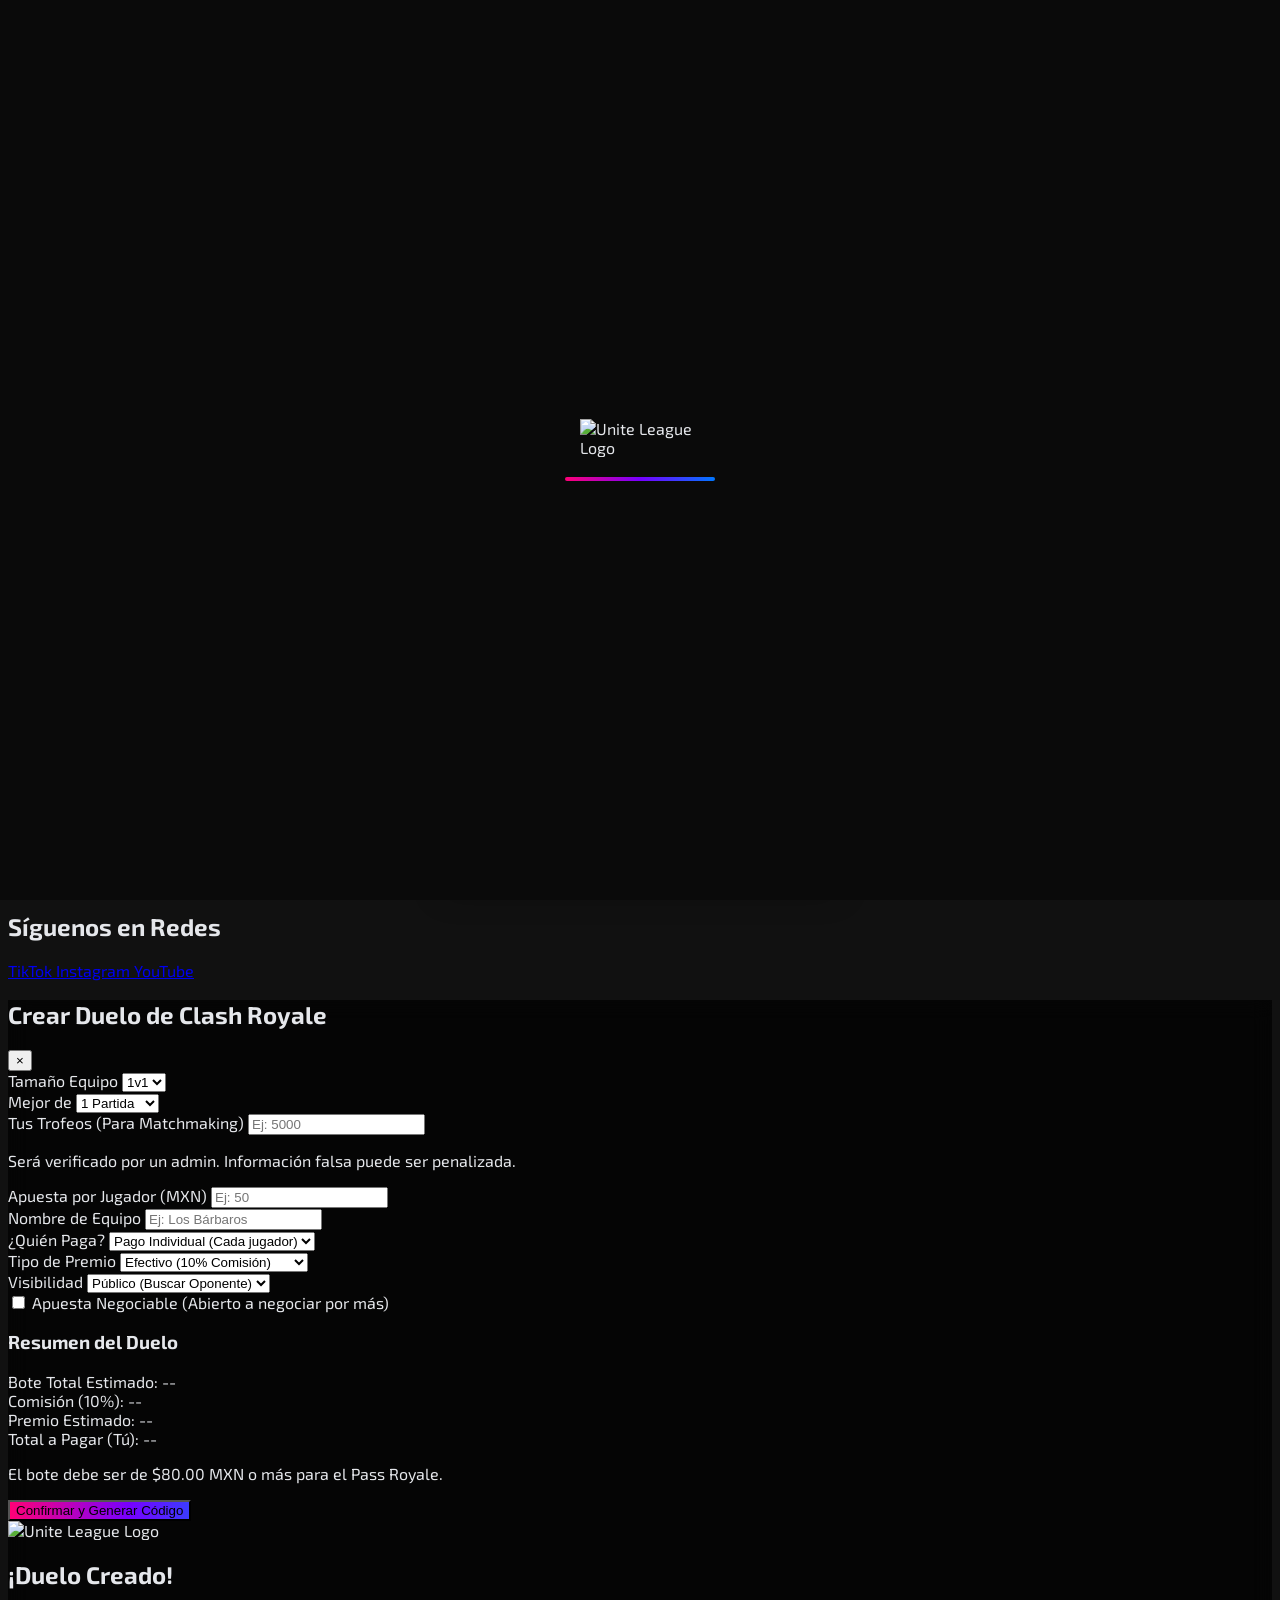
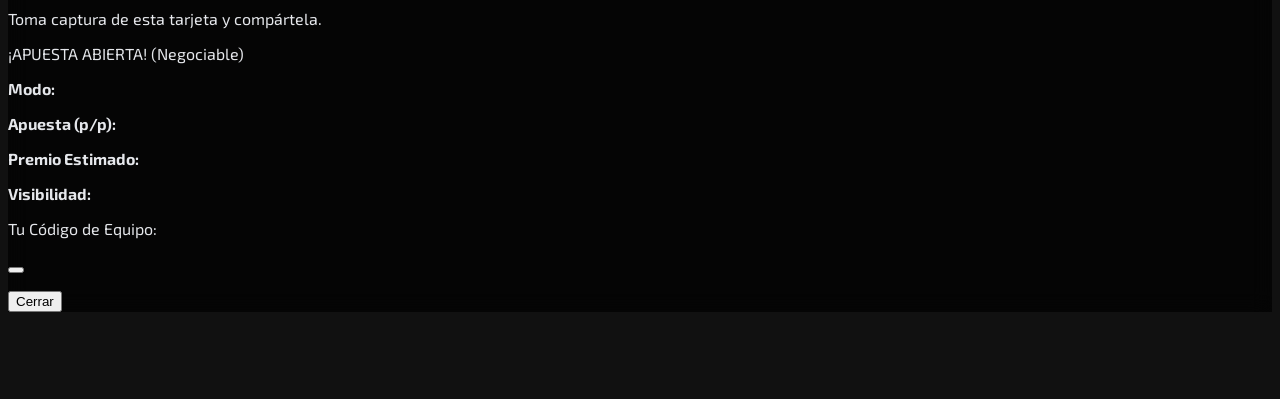
==== clash.html @ 03f1e576 "Add files via upload" ====
<!DOCTYPE html>
<html lang="es">
<head>
    <meta charset="UTF-8">
    <meta name="viewport" content="width=device-width, initial-scale=1.0">
    <!-- Meta tags para SEO y Vista Previa de Enlaces -->
    <title>Unite League - Torneos de Clash Royale</title>
    <meta name="description" content="Participa en torneos de Clash Royale, crea duelos 1v1 y 2v2, y gana premios en efectivo o el Pass Royale.">
    <meta property="og:title" content="Unite League - Torneos de Clash Royale">
    <meta property="og:description" content="Participa en torneos de Clash Royale, crea duelos 1v1 y 2v2, y gana premios en efectivo o el Pass Royale.">
    <meta property="og:image" content="https://i.imgur.com/sXTC0BS.png">
    <meta property="og:url" content="https://uniteleague.netlify.app/clash.html">
    <meta property="og:type" content="website">
    <link rel="icon" type="image/png" href="https://i.imgur.com/sXTC0BS.png">
    
    <script src="https://cdn.tailwindcss.com"></script>
    <link href="https://fonts.googleapis.com/css2?family=Exo+2:wght@400;700;900&display=swap" rel="stylesheet">
    <script src="https://unpkg.com/lucide@latest"></script>
    <style>
        body { font-family: 'Exo 2', sans-serif; background-color: #111111; color: #e5e7eb; padding-bottom: 80px; }
        .rgb-text { background: linear-gradient(90deg, #ff0077, #7700ff, #0077ff, #ff0077); background-size: 200% auto; -webkit-background-clip: text; -webkit-text-fill-color: transparent; animation: slideGradient 3s linear infinite; }
        .rgb-border-anim { border: 2px solid transparent; border-image: linear-gradient(90deg, #ff0077, #7700ff, #0077ff, #ff0077) 1; border-image-slice: 1; animation: slideGradient 3s linear infinite; }
        .rgb-bg-anim { background: linear-gradient(90deg, #ff0077, #7700ff, #0077ff, #ff0077); background-size: 200% auto; animation: slideGradient 3s linear infinite; }
        @keyframes slideGradient { to { background-position: 200% center; } }
        @keyframes pulse-glow { 0%, 100% { box-shadow: 0 0 15px 5px rgba(255, 0, 119, 0.7); } 50% { box-shadow: 0 0 25px 10px rgba(0, 119, 255, 0.7); } }
        .pulse-btn { animation: pulse-glow 2.5s infinite; }
        .card-hover { transition: transform 0.3s ease, box-shadow 0.3s ease; }
        .card-hover:hover { transform: translateY(-5px); box-shadow: 0 10px 20px rgba(0, 0, 0, 0.4); }
        .modal-bg { background-color: rgba(0, 0, 0, 0.7); backdrop-filter: blur(10px); -webkit-backdrop-filter: blur(10px); }
        #splash-screen { position: fixed; top: 0; left: 0; width: 100%; height: 100%; background-color: #0a0a0a; display: flex; flex-direction: column; justify-content: center; align-items: center; z-index: 1000; transition: opacity 0.5s ease-out; }
        #splash-logo { width: 120px; animation: pulse-rgb-splash 2s infinite; }
        .loader-bar { width: 150px; height: 4px; background-color: #333; border-radius: 2px; overflow: hidden; margin-top: 20px; }
        .loader-bar-inner { width: 100%; height: 100%; background: linear-gradient(90deg, #ff0077, #7700ff, #0077ff); animation: loading 2.5s ease-out forwards; }
        @keyframes loading { from { width: 0%; } to { width: 100%; } }
        @keyframes pulse-rgb-splash { 0%, 100% { filter: drop-shadow(0 0 10px rgba(255, 0, 119, 0.7)); } 50% { filter: drop-shadow(0 0 20px rgba(0, 119, 255, 0.7)); } }
        .bottom-nav-glass { background: rgba(17, 17, 17, 0.7); backdrop-filter: blur(15px); -webkit-backdrop-filter: blur(15px); border-top: 1px solid rgba(255, 255, 255, 0.05); position: fixed; bottom: 1rem; left: 50%; transform: translateX(-50%); width: 90%; max-width: 400px; border-radius: 1.5rem; box-shadow: 0 10px 30px rgba(0, 0, 0, 0.3); z-index: 50; }
        .nav-item-active { position: relative; color: #0077ff; } /* Azul para Clash Royale */
        .nav-item-active::before { content: ''; position: absolute; top: -8px; left: 50%; transform: translateX(-50%); width: 40px; height: 40px; background-color: #0077ff; border-radius: 50%; z-index: -1; opacity: 0.15; animation: popIn 0.3s cubic-bezier(0.175, 0.885, 0.32, 1.275) forwards; }
        @keyframes popIn { 0% { transform: translateX(-50%) scale(0.5); opacity: 0; } 100% { transform: translateX(-50%) scale(1); opacity: 0.15; } }
        @keyframes fadeIn { from { opacity: 0; transform: translateY(10px); } to { opacity: 1; transform: translateY(0); } }
        .fade-in { animation: fadeIn 0.5s ease-out forwards; }
        @keyframes pulse-logo-aura { 0%, 100% { filter: drop-shadow(0 0 5px rgba(255, 0, 119, 0.8)); } 50% { filter: drop-shadow(0 0 12px rgba(0, 119, 255, 0.8)); } }
        .logo-aura { animation: pulse-logo-aura 3s infinite; }
    </style>
</head>
<body class="antialiased">

    <!-- Pantalla de Carga -->
    <div id="splash-screen">
        <img src="https://i.imgur.com/sXTC0BS.png" alt="Unite League Logo" id="splash-logo">
        <div class="loader-bar"><div class="loader-bar-inner"></div></div>
    </div>

    <!-- Barra de Navegación Superior -->
    <nav class="sticky top-0 z-40 bg-gray-950/90 backdrop-blur-md px-4 py-3 flex justify-between items-center border-b border-gray-800/50">
        <!-- Íconos de Juego (PC) -->
        <div class="hidden md:flex items-center gap-4">
            <!-- Fortnite (Inactivo) -->
            <a href="index.html" class="text-gray-400 hover:text-white transition" title="Fortnite">
                <i data-lucide="swords" class="w-6 h-6"></i>
            </a>
            <!-- Clash Royale (Activo) -->
            <a href="clash.html" class="relative text-blue-500" title="Clash Royale">
                <i data-lucide="castle" class="w-6 h-6"></i>
                <span class="absolute -bottom-1 left-1/2 -translate-x-1/2 w-4 h-1 bg-blue-500 rounded-full"></span>
            </a>
        </div>
        <!-- Ícono de Búsqueda (Móvil) -->
        <button onclick="openSearchModal()" class="text-gray-400 hover:text-white transition md:hidden">
            <i data-lucide="search" class="w-6 h-6"></i>
        </button>
        <!-- Logo Central -->
        <a href="index.html" class="flex-grow md:flex-grow-0 flex items-center justify-center gap-2">
            <span class="text-xl font-bold tracking-tighter text-white">UNITE</span>
            <img src="https://i.imgur.com/sXTC0BS.png" alt="Unite League Logo" class="w-8 h-8 logo-aura">
            <span class="text-xl font-bold tracking-tighter text-white">LEAGUE</span>
        </a>
        <!-- Iconos Derecha (Campana y Búsqueda PC) -->
        <div class="flex items-center gap-4">
            <button onclick="openSearchModal()" class="text-gray-400 hover:text-white transition hidden md:block">
                <i data-lucide="search" class="w-6 h-6"></i>
            </button>
            <button onclick="openNotifications()" class="text-gray-400 hover:text-white transition relative">
                <i data-lucide="bell" class="w-6 h-6"></i>
                <span class="absolute top-0 right-0 w-2 h-2 bg-blue-500 rounded-full border border-gray-950"></span>
            </button>
        </div>
    </nav>

    <!-- Panel de Notificaciones (Oculto) -->
    <div id="notifications-panel" class="hidden fixed top-0 left-0 w-full h-full z-50 modal-bg" onclick="closeNotifications()">
        <div class="absolute top-16 right-4 w-80 bg-gray-900 rounded-2xl shadow-lg border border-gray-800 p-4 fade-in" onclick="event.stopPropagation()">
            <h3 class="text-lg font-bold text-white mb-4">Novedades de Clash Royale</h3>
            <div class="space-y-3">
                <div class="text-sm">
                    <p class="font-bold text-blue-400">¡Reglas Fusionadas!</p>
                    <p class="text-gray-400">Todas las reglas (Fortnite y Clash Royale) ahora están en una sola página para tu comodidad.</p>
                </div>
                <div class="border-t border-gray-700"></div>
                <div class="text-sm">
                    <p class="font-bold text-green-400">¡Duelos 2v2 Activados!</p>
                    <p class="text-gray-400">Los duelos 2v2 contra amigos ya están disponibles. ¡El Pass Royale no aplica para 2v2 por ahora!</p>
                </div>
                <div class="border-t border-gray-700"></div>
                <div class="text-sm">
                    <p class="font-bold text-yellow-400">Pass Royale a $80 MXN</p>
                    <p class="text-gray-400">El bote mínimo para competir por un Pass Royale (en 1v1) es ahora de $80 MXN.</p>
                </div>
            </div>
        </div>
    </div>
    
    <!-- Modal de Búsqueda (Oculto) -->
    <div id="search-modal" class="hidden fixed top-0 left-0 w-full h-full z-50 modal-bg" onclick="closeSearchModal()">
        <div class="absolute top-20 left-1/2 -translate-x-1/2 w-11/12 max-w-lg bg-gray-900 rounded-2xl shadow-lg border border-gray-800 p-4 fade-in" onclick="event.stopPropagation()">
            <h3 class="text-lg font-bold text-white mb-4">Buscar Torneos de Clash Royale</h3>
            <input type="text" id="search-input" onkeyup="filterContent()" placeholder="Buscar por nombre (ej. 'Pass Royale', '1v1')" class="w-full bg-gray-800 text-white placeholder-gray-500 rounded-lg px-4 py-3 border border-gray-700 focus:outline-none focus:ring-2 focus:ring-blue-500">
        </div>
    </div>

    <!-- Contenido Principal -->
    <main class="p-4 fade-in">
        <!-- Botón Crear Duelo Fijo -->
        <div class="fixed bottom-24 md:bottom-6 right-4 z-30">
            <button onclick="openModal()" class="pulse-btn rgb-bg-anim text-white font-bold rounded-full w-16 h-16 flex items-center justify-center shadow-lg transform hover:scale-105 transition-transform">
                <i data-lucide="sword" class="w-8 h-8"></i>
            </button>
        </div>

        <!-- Lista de Torneos -->
        <div id="tournament-list-cr" class="space-y-6">

            <!-- Sección Torneo Principal -->
            <section class="tournament-section">
                <h2 class="text-2xl font-bold text-white mb-4 tracking-tight">TORNEO PRINCIPAL</h2>
                <div class="searchable-item bg-gray-900 rounded-2xl overflow-hidden border border-gray-800 card-hover" data-title="Torneo Pass Royale 1v1">
                    <div class="h-40 w-full bg-cover bg-center" style="background-image: url('https://i.imgur.com/3WOzoYk.png');"></div>
                    <div class="p-4">
                        <span class="text-xs font-bold text-yellow-500 bg-yellow-900/50 px-2 py-1 rounded">PASS ROYALE</span>
                        <h3 class="text-xl font-bold text-white mt-2 mb-2">Torneo del Pass Royale</h3>
                        <div class="text-sm text-gray-400 mb-3">
                            <span class="font-bold">$10 MXN</span> (Entrada) <span class="mx-2">|</span> <i data-lucide="crown" class="w-4 h-4 inline-block -mt-1"></i> Matchmaking
                        </div>
                        <!-- Barra de Progreso -->
                        <div class="mb-4">
                            <div class="flex justify-between text-xs font-bold text-gray-400 mb-1">
                                <span>JUGADORES</span>
                                <span><span class="text-white">1</span> / 50</span>
                            </div>
                            <div class="w-full bg-gray-700 rounded-full h-2.5">
                                <div class="bg-gradient-to-r from-blue-500 to-yellow-500 h-2.5 rounded-full" style="width: 2%"></div>
                            </div>
                        </div>
                        <a href="https://discord.gg/nszDU2wHez" target="_blank" class="block w-full text-center bg-gradient-to-r from-blue-600 to-cyan-500 text-white font-bold py-3 px-5 rounded-lg hover:opacity-90 transition">
                            Inscripción (Solo Discord)
                        </a>
                    </div>
                </div>
            </section>

            <!-- Sección Duelos Personalizados -->
            <section class="tournament-section">
                <h2 class="text-2xl font-bold text-white mb-4 tracking-tight">DUELOS PERSONALIZADOS</h2>
                <div class="grid grid-cols-1 md:grid-cols-2 gap-4">
                    <!-- 1v1 -->
                    <div class="searchable-item bg-gray-900 rounded-2xl overflow-hidden border border-gray-800 card-hover" data-title="Duelo 1v1 Personalizado">
                        <div class="h-40 w-full bg-cover bg-center" style="background-image: url('https://i.imgur.com/GcdHH76.png');"></div>
                        <div class="p-4">
                            <h3 class="text-lg font-bold text-white">Duelo 1v1</h3>
                            <p class="text-sm text-gray-400 mb-3">Crea un duelo 1v1 contra un amigo o busca oponente.</p>
                            <button onclick="openModalWithMode('1v1')" class="w-full text-center rgb-bg-anim text-white font-bold py-3 px-5 rounded-lg hover:opacity-90 transition">Crear Duelo 1v1</button>
                        </div>
                    </div>
                    <!-- 2v2 -->
                    <div class="searchable-item bg-gray-900 rounded-2xl overflow-hidden border border-gray-800 card-hover" data-title="Duelo 2v2 Personalizado">
                        <div class="h-40 w-full bg-cover bg-center" style="background-image: url('https://i.imgur.com/bPS5uh6.png');"></div>
                        <div class="p-4">
                            <h3 class="text-lg font-bold text-white">Duelo 2v2</h3>
                            <p class="text-sm text-gray-400 mb-3">Juega con un amigo contra otro equipo. (Premio en Efectivo)</p>
                            <button onclick="openModalWithMode('2v2')" class="w-full text-center rgb-bg-anim text-white font-bold py-3 px-5 rounded-lg hover:opacity-90 transition">Crear Duelo 2v2</button>
                        </div>
                    </div>
                </div>
            </section>
            
            <!-- Sección Redes Sociales -->
            <section class="tournament-section">
                <div class="bg-gray-900 border border-gray-800 rounded-2xl p-6">
                    <h2 class="text-2xl font-bold text-white mb-6 text-center">Síguenos en Redes</h2>
                    <div class="grid grid-cols-1 md:grid-cols-3 gap-4">
                        <a href="https://www.tiktok.com/@pixl_cm" target="_blank" class="flex items-center justify-center gap-3 bg-gray-800 text-white font-bold py-3 px-6 rounded-lg hover:bg-gray-700 transition-colors">
                            <i data-lucide="film" class="w-5 h-5"></i>
                            <span>TikTok</span>
                        </a>
                        <a href="https://www.instagram.com/rodricg30/" target="_blank" class="flex items-center justify-center gap-3 bg-gray-800 text-white font-bold py-3 px-6 rounded-lg hover:bg-gray-700 transition-colors">
                            <i data-lucide="instagram" class="w-5 h-5"></i>
                            <span>Instagram</span>
                        </a>
                        <a href="https://www.youtube.com/@PIXL_cm" target="_blank" class="flex items-center justify-center gap-3 bg-gray-800 text-white font-bold py-3 px-6 rounded-lg hover:bg-gray-700 transition-colors">
                            <i data-lucide="youtube" class="w-5 h-5"></i>
                            <span>YouTube</span>
                        </a>
                    </div>
                </div>
            </section>
        </div>
    </main>

    <!-- Modal: Crear Duelo Personalizado (Clash Royale) -->
    <div id="create-modal" class="hidden fixed inset-0 z-50 modal-bg flex items-center justify-center p-4" onclick="closeModal()">
        <div class="bg-gray-900 border border-gray-800 rounded-2xl shadow-lg w-full max-w-lg mx-auto p-6 relative fade-in" onclick="event.stopPropagation()">
            <!-- Contenido del Modal (Formulario) -->
            <div id="modal-form-content">
                <div class="flex justify-between items-center mb-4">
                    <h2 class="text-2xl font-bold text-white">Crear Duelo de Clash Royale</h2>
                    <button onclick="closeModal()" class="text-gray-500 hover:text-white">&times;</button>
                </div>

                <div class="grid grid-cols-1 md:grid-cols-2 gap-4">
                    <!-- Tamaño Equipo -->
                    <div>
                        <label for="team-size" class="block text-sm font-medium text-gray-300 mb-2">Tamaño Equipo</label>
                        <select id="team-size" class="w-full bg-gray-800 text-white rounded-lg px-4 py-3 border border-gray-700 focus:outline-none focus:ring-2 focus:ring-blue-500">
                            <option value="1v1">1v1</option>
                            <option value="2v2">2v2</option>
                        </select>
                    </div>
                    <!-- Mejor de -->
                    <div>
                        <label for="best-of" class="block text-sm font-medium text-gray-300 mb-2">Mejor de</label>
                        <select id="best-of" class="w-full bg-gray-800 text-white rounded-lg px-4 py-3 border border-gray-700 focus:outline-none focus:ring-2 focus:ring-blue-500">
                            <option value="1">1 Partida</option>
                            <option value="3">3 Partidas</option>
                            <option value="5">5 Partidas</option>
                        </select>
                    </div>
                </div>

                <!-- Tus Trofeos -->
                <div class="mt-4">
                    <label for="trophies" class="block text-sm font-medium text-gray-300 mb-2">Tus Trofeos (Para Matchmaking)</label>
                    <input type="number" id="trophies" placeholder="Ej: 5000" class="w-full bg-gray-800 text-white rounded-lg px-4 py-3 border border-gray-700 focus:outline-none focus:ring-2 focus:ring-blue-500">
                    <p class="text-xs text-gray-500 mt-1">Será verificado por un admin. Información falsa puede ser penalizada.</p>
                </div>

                <!-- Apuesta por Jugador -->
                <div class="mt-4">
                    <label for="bet-amount" class="block text-sm font-medium text-gray-300 mb-2">Apuesta por Jugador (MXN)</label>
                    <input type="number" id="bet-amount" placeholder="Ej: 50" class="w-full bg-gray-800 text-white rounded-lg px-4 py-3 border border-gray-700 focus:outline-none focus:ring-2 focus:ring-blue-500">
                </div>

                <!-- Opciones 2v2 -->
                <div id="team-options" class="hidden mt-4 space-y-4">
                    <!-- Nombre de Equipo -->
                    <div>
                        <label for="team-name" class="block text-sm font-medium text-gray-300 mb-2">Nombre de Equipo</label>
                        <input type="text" id="team-name" placeholder="Ej: Los Bárbaros" class="w-full bg-gray-800 text-white rounded-lg px-4 py-3 border border-gray-700 focus:outline-none focus:ring-2 focus:ring-blue-500">
                    </div>
                    <!-- Quién Paga -->
                    <div>
                        <label class="block text-sm font-medium text-gray-300 mb-2">¿Quién Paga?</label>
                        <select id="payment-option" class="w-full bg-gray-800 text-white rounded-lg px-4 py-3 border border-gray-700 focus:outline-none focus:ring-2 focus:ring-blue-500">
                            <option value="individual">Pago Individual (Cada jugador)</option>
                            <option value="team">Yo pago por mi equipo</option>
                        </select>
                    </div>
                </div>

                <div class="grid grid-cols-1 md:grid-cols-2 gap-4 mt-4">
                    <!-- Tipo de Premio -->
                    <div>
                        <label for="prize-type" class="block text-sm font-medium text-gray-300 mb-2">Tipo de Premio</label>
                        <select id="prize-type" class="w-full bg-gray-800 text-white rounded-lg px-4 py-3 border border-gray-700 focus:outline-none focus:ring-2 focus:ring-blue-500">
                            <option value="cash">Efectivo (10% Comisión)</option>
                            <option value="pass">Pass Royale (Sin Comisión)</option>
                        </select>
                    </div>
                    <!-- Visibilidad -->
                    <div>
                        <label for="visibility" class="block text-sm font-medium text-gray-300 mb-2">Visibilidad</label>
                        <select id="visibility" class="w-full bg-gray-800 text-white rounded-lg px-4 py-3 border border-gray-700 focus:outline-none focus:ring-2 focus:ring-blue-500">
                            <option value="public">Público (Buscar Oponente)</option>
                            <option value="private">Contra Amigos</option>
                        </select>
                    </div>
                </div>
                
                <!-- Apuesta Negociable -->
                <div class="mt-4 flex items-center">
                    <input id="negotiable" type="checkbox" class="h-4 w-4 rounded bg-gray-700 border-gray-600 text-blue-600 focus:ring-blue-500">
                    <label for="negotiable" class="ml-2 block text-sm text-gray-300">Apuesta Negociable (Abierto a negociar por más)</label>
                </div>

                <!-- Resumen de Pago -->
                <div class="mt-6 p-4 bg-gray-800 rounded-lg border border-gray-700">
                    <h3 class="text-lg font-bold text-white mb-3">Resumen del Duelo</h3>
                    <div class="space-y-2 text-sm">
                        <div class="flex justify-between text-gray-400">
                            <span>Bote Total Estimado:</span>
                            <span id="total-pot" class="font-bold text-white">--</span>
                        </div>
                        <div class="flex justify-between text-gray-400">
                            <span>Comisión (10%):</span>
                            <span id="commission-fee" class="font-bold text-white">--</span>
                        </div>
                        <div class="flex justify-between text-lg">
                            <span class="font-bold text-white">Premio Estimado:</span>
                            <span id="final-prize" class="font-bold text-yellow-400">--</span>
                        </div>
                        <div class="border-t border-gray-700 my-2"></div>
                        <div class="flex justify-between text-base">
                            <span class="font-bold text-gray-300">Total a Pagar (Tú):</span>
                            <span id="your-payment" class="font-bold text-white">--</span>
                        </div>
                    </div>
                    <p id="pass-warning" class="text-xs text-yellow-400 mt-2 hidden">El bote debe ser de $80.00 MXN o más para el Pass Royale.</p>
                </div>

                <button id="confirm-duel-btn" class="w-full text-center rgb-bg-anim text-white font-bold py-3 px-5 rounded-lg hover:opacity-90 transition mt-6">
                    Confirmar y Generar Código
                </button>
            </div>

            <!-- Contenido del Modal (Tarjeta de Duelo) -->
            <div id="modal-voucher-content" class="hidden">
                <div class="text-center p-4 bg-gray-800 rounded-2xl border border-blue-500 shadow-lg" id="voucher-card">
                    <img src="https://i.imgur.com/sXTC0BS.png" alt="Unite League Logo" class="w-20 h-20 mx-auto mb-4">
                    <h2 class="text-2xl font-bold text-white">¡Duelo Creado!</h2>
                    <p class="text-gray-400 mb-4">Toma captura de esta tarjeta y compártela.</p>
                    
                    <div id="negotiable-badge" class="hidden my-3">
                        <span class="text-xs font-bold text-black bg-yellow-400 px-3 py-1 rounded-full animate-pulse">¡APUESTA ABIERTA! (Negociable)</span>
                    </div>

                    <div class="text-left space-y-2 my-4">
                        <p class="text-gray-400"><strong>Modo:</strong> <span id="voucher-mode" class="font-bold text-white"></span></p>
                        <p class="text-gray-400"><strong>Apuesta (p/p):</strong> <span id="voucher-bet" class="font-bold text-white"></span></p>
                        <p class="text-gray-400"><strong>Premio Estimado:</strong> <span id="voucher-prize" class="font-bold text-yellow-400"></span></p>
                        <p class="text-gray-400"><strong>Visibilidad:</strong> <span id="voucher-visibility" class="font-bold text-white"></span></p>
                    </div>

                    <p class="text-gray-300 mb-2">Tu Código de Equipo:</p>
                    <div class="relative bg-gray-900 rounded-lg p-3">
                        <code id="voucher-code" class="text-lg font-bold text-blue-400 break-all"></code>
                        <button onclick="copyToClipboard()" class="absolute top-2 right-2 text-gray-400 hover:text-white">
                            <i data-lucide="copy" class="w-5 h-5"></i>
                        </button>
                    </div>
                    
                    <p id="voucher-instructions" class="text-sm text-gray-400 mt-4"></p>
                </div>
                
                <button onclick="closeModal()" class="w-full text-center bg-gray-700 text-white font-bold py-3 px-5 rounded-lg hover:bg-gray-600 transition mt-4">
                    Cerrar
                </button>
            </div>
        </div>
    </div>
    
    <!-- Barra de Navegación Inferior (Móvil) -->
    <nav class="bottom-nav-glass md:hidden flex justify-around py-3 text-xs text-gray-400 z-50">
        <!-- Ícono 1: Fortnite (Inactivo) -->
        <a href="index.html" class="flex flex-col items-center justify-center text-center w-1/3 text-gray-400 hover:text-white transition-transform duration-200 transform hover:scale-105">
            <i data-lucide="swords" class="w-6 h-6 mb-1"></i>
            <span>Fortnite</span>
        </a>
        <!-- Ícono 2: Clash Royale (ACTIVO) -->
        <a href="clash.html" class="nav-item-active flex flex-col items-center justify-center text-center w-1/3 transition-transform duration-200 transform hover:scale-105">
            <i data-lucide="castle" class="w-6 h-6 mb-1"></i>
            <span>Clash Royale</span>
        </a>
        <!-- Ícono 3: Reglas (Inactivo) -->
        <a href="reglas.html" class="flex flex-col items-center justify-center text-center w-1/3 text-gray-400 hover:text-white transition-transform duration-200 transform hover:scale-105">
            <i data-lucide="book-open" class="w-6 h-6 mb-1"></i>
            <span>Reglas</span>
        </a>
    </nav>

    <script>
        // --- Constantes del DOM ---
        const createModal = document.getElementById('create-modal');
        const searchModal = document.getElementById('search-modal');
        const notificationsPanel = document.getElementById('notifications-panel');
        const modalFormContent = document.getElementById('modal-form-content');
        const modalVoucherContent = document.getElementById('modal-voucher-content');

        // --- Selectores de Formulario ---
        const teamSizeSelect = document.getElementById('team-size');
        const bestOfSelect = document.getElementById('best-of');
        const trophiesInput = document.getElementById('trophies');
        const betAmountInput = document.getElementById('bet-amount');
        const teamOptions = document.getElementById('team-options');
        const teamNameInput = document.getElementById('team-name');
        const paymentOptionSelect = document.getElementById('payment-option');
        const prizeTypeSelect = document.getElementById('prize-type');
        const visibilitySelect = document.getElementById('visibility');
        const negotiableCheckbox = document.getElementById('negotiable');
        const passWarning = document.getElementById('pass-warning');

        // --- Selectores de Resumen ---
        const totalPotEl = document.getElementById('total-pot');
        const commissionFeeEl = document.getElementById('commission-fee');
        const finalPrizeEl = document.getElementById('final-prize');
        const yourPaymentEl = document.getElementById('your-payment');

        // --- Selectores de Tarjeta (Voucher) ---
        const voucherCard = document.getElementById('voucher-card');
        const voucherMode = document.getElementById('voucher-mode');
        const voucherBet = document.getElementById('voucher-bet');
        const voucherPrize = document.getElementById('voucher-prize');
        const voucherVisibility = document.getElementById('voucher-visibility');
        const voucherCode = document.getElementById('voucher-code');
        const voucherInstructions = document.getElementById('voucher-instructions');
        const negotiableBadge = document.getElementById('negotiable-badge');

        // --- Constantes de Lógica ---
        const PASS_ROYALE_MIN_POT = 80; // Mínimo de $80 MXN de bote

        // --- Funciones de Modales (Notificaciones, Búsqueda) ---
        function openNotifications() { notificationsPanel.classList.remove('hidden'); }
        function closeNotifications() { notificationsPanel.classList.add('hidden'); }
        function openSearchModal() { searchModal.classList.remove('hidden'); document.getElementById('search-input').focus(); }
        function closeSearchModal() { searchModal.classList.add('hidden'); }
        
        // --- Funciones del Modal Principal (Crear Duelo) ---
        function openModal() {
            modalFormContent.classList.remove('hidden');
            modalVoucherContent.classList.add('hidden');
            updateModalLogic(); // Asegurarse de que el modal esté actualizado
            createModal.classList.remove('hidden');
        }
        
        function openModalWithMode(teamSize) {
            teamSizeSelect.value = teamSize;
            updateModalLogic(); // Actualiza las opciones
            openModal();
        }
        
        function closeModal() {
            createModal.classList.add('hidden');
        }
        
        // --- Lógica de Cálculo de Pagos ---
        function updatePaymentSummary() {
            const teamSize = parseInt(teamSizeSelect.value[0]); // CORREGIDO: "1v1"[0] es "1"
            const totalPlayers = teamSize * 2; // 2, 4
            const bet = parseFloat(betAmountInput.value) || 0;
            const prizeType = prizeTypeSelect.value;
            const paymentOption = paymentOptionSelect.value;

            const totalPot = bet * totalPlayers;
            let commission = 0;
            let finalPrize = 0;

            passWarning.classList.add('hidden'); // Ocultar advertencia por defecto

            if (prizeType === 'cash') {
                commission = totalPot * 0.10;
                finalPrize = totalPot - commission;
                finalPrizeEl.textContent = `$${finalPrize.toFixed(2)} MXN`;
                commissionFeeEl.textContent = `-$${commission.toFixed(2)} MXN`;
            } else { // pass
                commission = 0;
                commissionFeeEl.textContent = "$0.00 MXN";
                if (totalPot >= PASS_ROYALE_MIN_POT) {
                    finalPrizeEl.textContent = "1x Pass Royale";
                } else {
                    finalPrizeEl.textContent = "$0.00 MXN (No alcanza)";
                    passWarning.classList.remove('hidden');
                }
            }
            
            totalPotEl.textContent = `$${totalPot.toFixed(2)} MXN`;

            let payment = 0;
            if (teamSize > 1 && paymentOption === 'team') {
                payment = bet * teamSize;
            } else {
                payment = bet;
            }
            yourPaymentEl.textContent = `$${payment.toFixed(2)} MXN`;
        }

        // --- Lógica de Actualización del Modal ---
        function updateModalLogic() {
            const teamSize = teamSizeSelect.value;
            const prizeTypeOptions = prizeTypeSelect.options;
            const visibilityOptions = visibilitySelect.options; // Opciones de visibilidad

            if (teamSize === '1v1') {
                teamOptions.classList.add('hidden');
                // Habilitar Pass Royale para 1v1
                prizeTypeOptions[1].disabled = false;
                // Etiquetas para 1v1
                visibilityOptions[0].text = "Público (Buscar Oponente)";
                visibilityOptions[1].text = "Contra Amigos";
            } else { // 2v2
                teamOptions.classList.remove('hidden');
                // Deshabilitar Pass Royale para 2v2
                prizeTypeOptions[1].disabled = true;
                // Si estaba seleccionado, cambiar a "Efectivo"
                if (prizeTypeSelect.value === 'pass') {
                    prizeTypeSelect.value = 'cash';
                }
                // Etiquetas para 2v2 (¡TU NUEVA LÓGICA!)
                visibilityOptions[0].text = "Buscar Dúo Oponente (Matchmaking)";
                visibilityOptions[1].text = "Juego Privado (Invitar 3 amigos)";
            }
            updatePaymentSummary();
        }

        // --- Generar Tarjeta (Voucher) ---
        function generateVoucher() {
            const teamSize = teamSizeSelect.value;
            const bestOf = bestOfSelect.options[bestOfSelect.selectedIndex].text;
            const bet = parseFloat(betAmountInput.value) || 0;
            const prize = finalPrizeEl.textContent;
            const visibility = visibilitySelect.options[visibilitySelect.selectedIndex].text;
            const teamName = teamNameInput.value || `Equipo-${Math.random().toString(36).substr(2, 4).toUpperCase()}`;
            const isNegotiable = negotiableCheckbox.checked;

            voucherMode.textContent = `${teamSize.toUpperCase()} - Mejor de ${bestOf.split(' ')[0]}`;
            voucherBet.textContent = `$${bet.toFixed(2)} MXN (por jugador)`;
            voucherPrize.textContent = prize;
            voucherVisibility.textContent = visibility;

            if (isNegotiable) {
                negotiableBadge.classList.remove('hidden');
            } else {
                negotiableBadge.classList.add('hidden');
            }
            
            const randomCode = Math.random().toString(36).substr(2, 4).toUpperCase();
            let code = `semicompañero${teamSize}-${teamName.replace(/\s+/g, '')}-${randomCode}`;
            voucherCode.textContent = code;

            if (visibilitySelect.value === 'public') {
                if (teamSize === '1v1') {
                    voucherInstructions.textContent = "¡Publica esta tarjeta en Discord para encontrar un oponente!";
                } else {
                    voucherInstructions.textContent = "¡Publica esta tarjeta en Discord para encontrar un dúo oponente!";
                }
            } else { // private
                if (teamSize === '1v1') {
                    voucherInstructions.textContent = "¡Envía este código a tu amigo para el duelo!";
                } else {
                    voucherInstructions.textContent = "¡Envía este código a tus 3 amigos para el juego privado!";
                }
            }

            modalFormContent.classList.add('hidden');
            modalVoucherContent.classList.remove('hidden');
        }

        // --- Copiar al Portapapeles (Método antiguo) ---
        function copyToClipboard() {
            const code = voucherCode.textContent;
            const el = document.createElement('textarea');
            el.value = code;
            document.body.appendChild(el);
            el.select();
            try {
                document.execCommand('copy');
                alert('¡Código copiado!');
            } catch (err) {
                alert('Error al copiar. Por favor, copia manually.');
            }
            document.body.removeChild(el);
        }

        // --- Filtro de Búsqueda ---
        function filterContent() {
            const input = document.getElementById('search-input');
            const filter = input.value.toLowerCase();
            const list = document.getElementById('tournament-list-cr');
            const items = list.getElementsByClassName('searchable-item');

            for (let i = 0; i < items.length; i++) {
                let title = items[i].dataset.title.toLowerCase();
                if (title.includes(filter)) {
                    items[i].style.display = "";
                } else {
                    items[i].style.display = "none";
                }
            }
        }

        // --- Event Listeners ---
        window.onload = function () {
            // Splash Screen
            setTimeout(() => {
                document.getElementById('splash-screen').style.opacity = '0';
                setTimeout(() => {
                    document.getElementById('splash-screen').style.display = 'none';
                }, 500); 
            }, 2500); 

            lucide.createIcons();
            
            // Listeners del Modal
            teamSizeSelect.addEventListener('change', updateModalLogic);
            betAmountInput.addEventListener('input', updatePaymentSummary);
            prizeTypeSelect.addEventListener('change', updatePaymentSummary);
            paymentOptionSelect.addEventListener('change', updatePaymentSummary);
            document.getElementById('confirm-duel-btn').addEventListener('click', generateVoucher);
            
            // Estado inicial
            updateModalLogic(); // Para inicializar el modal correctamente
        };
    </script>
</body>
</html>
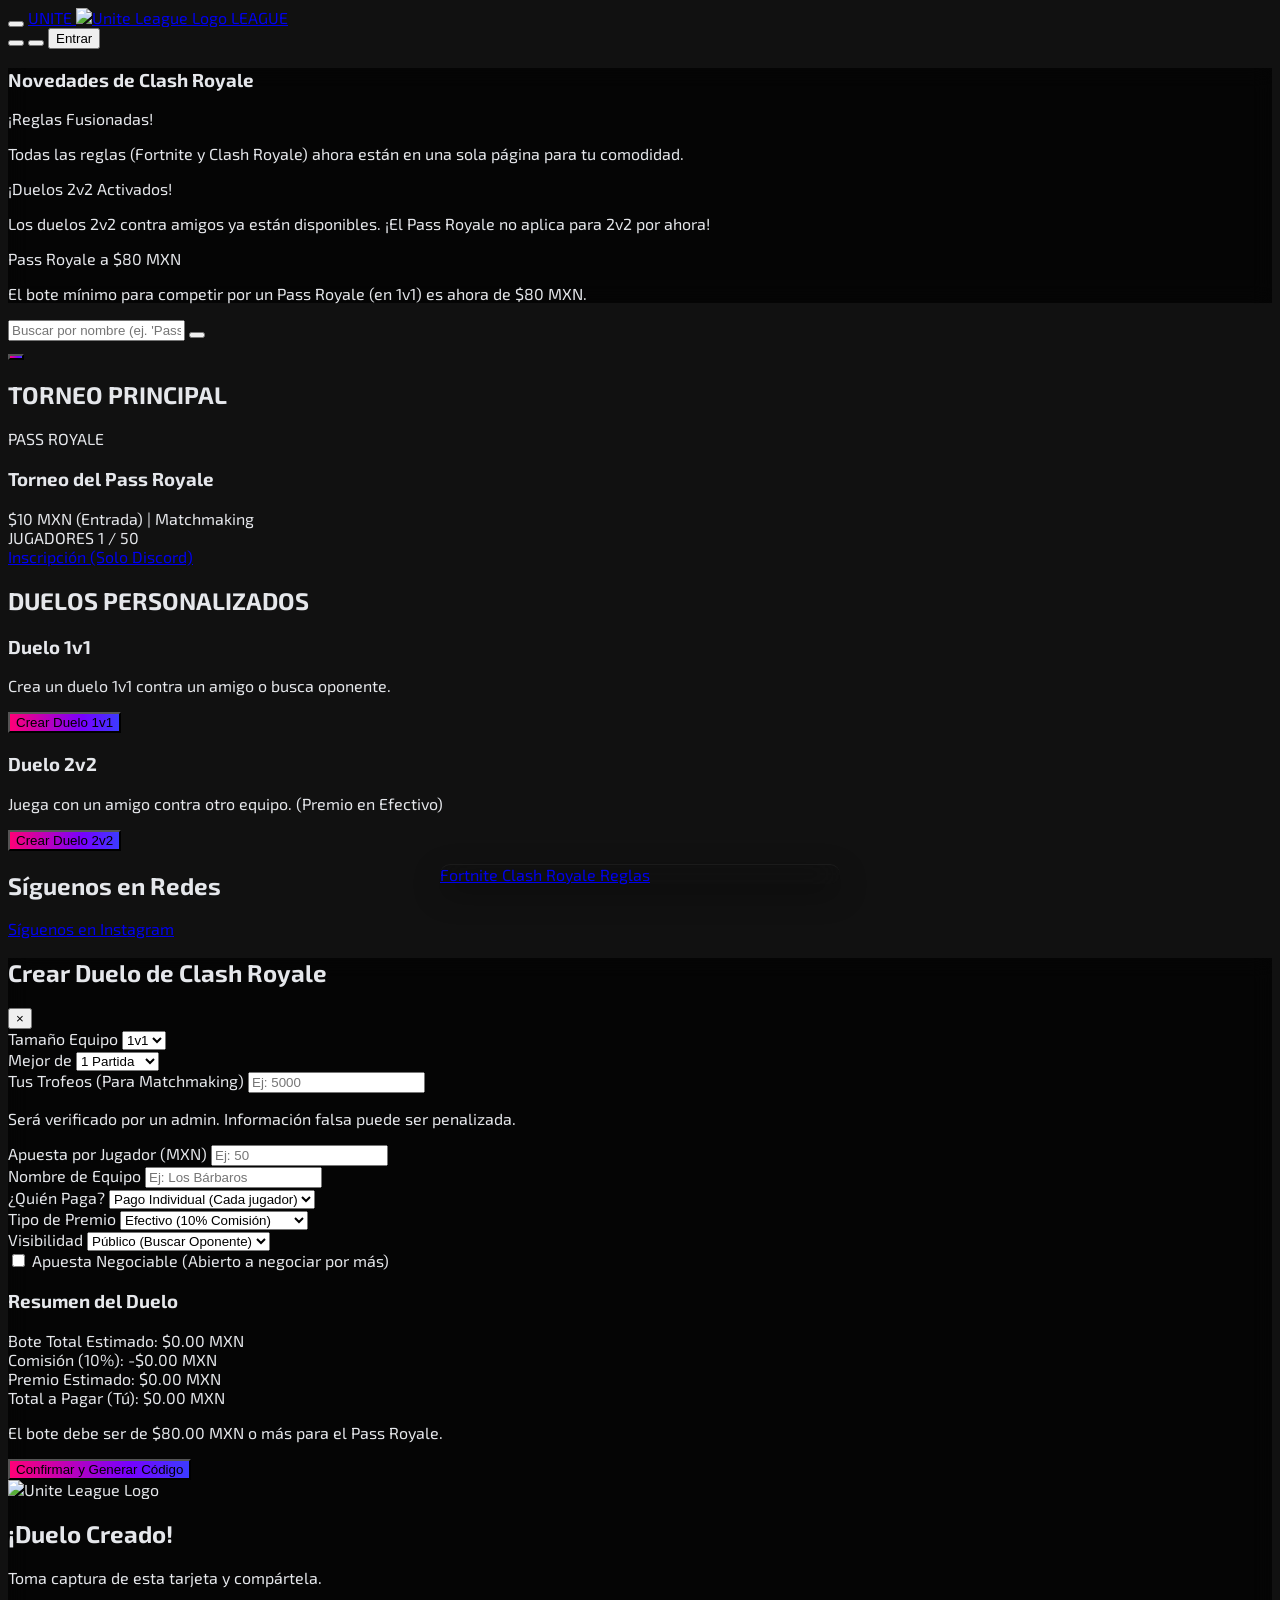
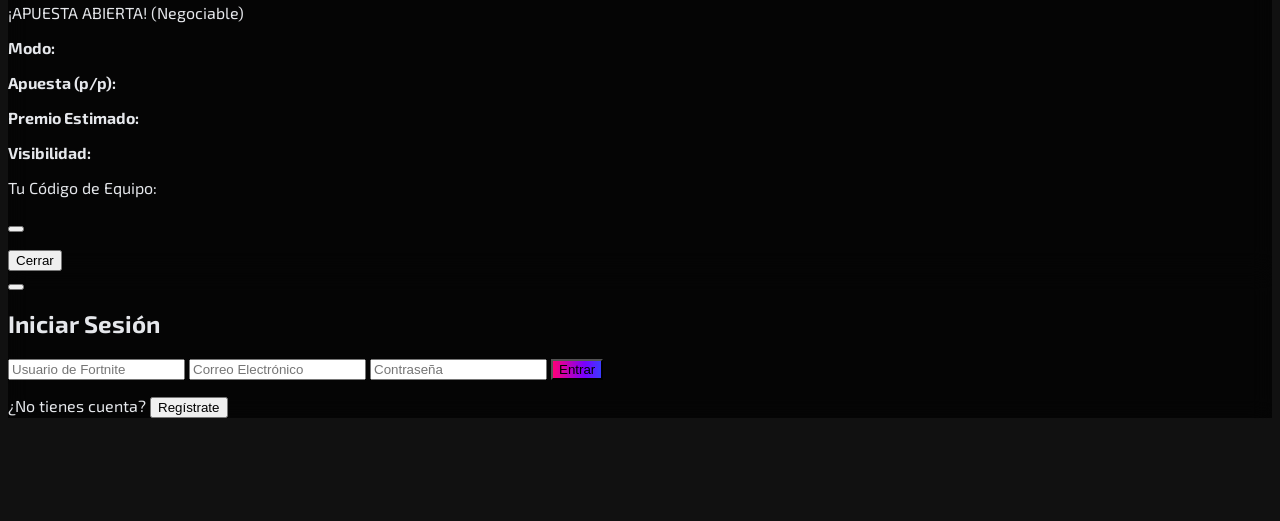
==== commit 89bdf6c1: "Add files via upload" ====
--- a/clash.html
+++ b/clash.html
@@ -16,45 +16,20 @@
     <script src="https://cdn.tailwindcss.com"></script>
     <link href="https://fonts.googleapis.com/css2?family=Exo+2:wght@400;700;900&display=swap" rel="stylesheet">
     <script src="https://unpkg.com/lucide@latest"></script>
-    <style>
-        body { font-family: 'Exo 2', sans-serif; background-color: #111111; color: #e5e7eb; padding-bottom: 80px; }
-        .rgb-text { background: linear-gradient(90deg, #ff0077, #7700ff, #0077ff, #ff0077); background-size: 200% auto; -webkit-background-clip: text; -webkit-text-fill-color: transparent; animation: slideGradient 3s linear infinite; }
-        .rgb-border-anim { border: 2px solid transparent; border-image: linear-gradient(90deg, #ff0077, #7700ff, #0077ff, #ff0077) 1; border-image-slice: 1; animation: slideGradient 3s linear infinite; }
-        .rgb-bg-anim { background: linear-gradient(90deg, #ff0077, #7700ff, #0077ff, #ff0077); background-size: 200% auto; animation: slideGradient 3s linear infinite; }
-        @keyframes slideGradient { to { background-position: 200% center; } }
-        @keyframes pulse-glow { 0%, 100% { box-shadow: 0 0 15px 5px rgba(255, 0, 119, 0.7); } 50% { box-shadow: 0 0 25px 10px rgba(0, 119, 255, 0.7); } }
-        .pulse-btn { animation: pulse-glow 2.5s infinite; }
-        .card-hover { transition: transform 0.3s ease, box-shadow 0.3s ease; }
-        .card-hover:hover { transform: translateY(-5px); box-shadow: 0 10px 20px rgba(0, 0, 0, 0.4); }
-        .modal-bg { background-color: rgba(0, 0, 0, 0.7); backdrop-filter: blur(10px); -webkit-backdrop-filter: blur(10px); }
-        #splash-screen { position: fixed; top: 0; left: 0; width: 100%; height: 100%; background-color: #0a0a0a; display: flex; flex-direction: column; justify-content: center; align-items: center; z-index: 1000; transition: opacity 0.5s ease-out; }
-        #splash-logo { width: 120px; animation: pulse-rgb-splash 2s infinite; }
-        .loader-bar { width: 150px; height: 4px; background-color: #333; border-radius: 2px; overflow: hidden; margin-top: 20px; }
-        .loader-bar-inner { width: 100%; height: 100%; background: linear-gradient(90deg, #ff0077, #7700ff, #0077ff); animation: loading 2.5s ease-out forwards; }
-        @keyframes loading { from { width: 0%; } to { width: 100%; } }
-        @keyframes pulse-rgb-splash { 0%, 100% { filter: drop-shadow(0 0 10px rgba(255, 0, 119, 0.7)); } 50% { filter: drop-shadow(0 0 20px rgba(0, 119, 255, 0.7)); } }
-        .bottom-nav-glass { background: rgba(17, 17, 17, 0.7); backdrop-filter: blur(15px); -webkit-backdrop-filter: blur(15px); border-top: 1px solid rgba(255, 255, 255, 0.05); position: fixed; bottom: 1rem; left: 50%; transform: translateX(-50%); width: 90%; max-width: 400px; border-radius: 1.5rem; box-shadow: 0 10px 30px rgba(0, 0, 0, 0.3); z-index: 50; }
-        .nav-item-active { position: relative; color: #0077ff; } /* Azul para Clash Royale */
-        .nav-item-active::before { content: ''; position: absolute; top: -8px; left: 50%; transform: translateX(-50%); width: 40px; height: 40px; background-color: #0077ff; border-radius: 50%; z-index: -1; opacity: 0.15; animation: popIn 0.3s cubic-bezier(0.175, 0.885, 0.32, 1.275) forwards; }
-        @keyframes popIn { 0% { transform: translateX(-50%) scale(0.5); opacity: 0; } 100% { transform: translateX(-50%) scale(1); opacity: 0.15; } }
-        @keyframes fadeIn { from { opacity: 0; transform: translateY(10px); } to { opacity: 1; transform: translateY(0); } }
-        .fade-in { animation: fadeIn 0.5s ease-out forwards; }
-        @keyframes pulse-logo-aura { 0%, 100% { filter: drop-shadow(0 0 5px rgba(255, 0, 119, 0.8)); } 50% { filter: drop-shadow(0 0 12px rgba(0, 119, 255, 0.8)); } }
-        .logo-aura { animation: pulse-logo-aura 3s infinite; }
-    </style>
+    <link rel="stylesheet" href="index.css">
 </head>
 <body class="antialiased">
 
     <!-- Pantalla de Carga -->
     <div id="splash-screen">
         <img src="https://i.imgur.com/sXTC0BS.png" alt="Unite League Logo" id="splash-logo">
-        <div class="loader-bar"><div class="loader-bar-inner"></div></div>
+        <div class="loader-ring"></div>
     </div>
 
     <!-- Barra de Navegación Superior -->
     <nav class="sticky top-0 z-40 bg-gray-950/90 backdrop-blur-md px-4 py-3 flex justify-between items-center border-b border-gray-800/50">
-        <!-- Íconos de Juego (PC) -->
-        <div class="hidden md:flex items-center gap-4">
+        <!-- Íconos de Navegación Izquierda (PC) -->
+        <div class="hidden md:flex items-center gap-5">
             <!-- Fortnite (Inactivo) -->
             <a href="index.html" class="text-gray-400 hover:text-white transition" title="Fortnite">
                 <i data-lucide="swords" class="w-6 h-6"></i>
@@ -63,6 +38,10 @@
             <a href="clash.html" class="relative text-blue-500" title="Clash Royale">
                 <i data-lucide="castle" class="w-6 h-6"></i>
                 <span class="absolute -bottom-1 left-1/2 -translate-x-1/2 w-4 h-1 bg-blue-500 rounded-full"></span>
+            </a>
+            <!-- Reglas (Inactivo) -->
+            <a href="reglas.html" class="text-gray-400 hover:text-white transition" title="Reglas">
+                <i data-lucide="book-open" class="w-6 h-6"></i>
             </a>
         </div>
         <!-- Ícono de Búsqueda (Móvil) -->
@@ -75,7 +54,7 @@
             <img src="https://i.imgur.com/sXTC0BS.png" alt="Unite League Logo" class="w-8 h-8 logo-aura">
             <span class="text-xl font-bold tracking-tighter text-white">LEAGUE</span>
         </a>
-        <!-- Iconos Derecha (Campana y Búsqueda PC) -->
+        <!-- Iconos Derecha (Campana y Búsqueda PC y Usuario) -->
         <div class="flex items-center gap-4">
             <button onclick="openSearchModal()" class="text-gray-400 hover:text-white transition hidden md:block">
                 <i data-lucide="search" class="w-6 h-6"></i>
@@ -83,6 +62,9 @@
             <button onclick="openNotifications()" class="text-gray-400 hover:text-white transition relative">
                 <i data-lucide="bell" class="w-6 h-6"></i>
                 <span class="absolute top-0 right-0 w-2 h-2 bg-blue-500 rounded-full border border-gray-950"></span>
+            </button>
+            <button id="nav-auth-btn" onclick="openLoginModal()" class="text-white bg-pink-600 px-3 py-1.5 md:px-4 md:py-2 rounded-lg font-bold hover:bg-pink-500 transition text-sm">
+                Entrar
             </button>
         </div>
     </nav>
@@ -110,11 +92,14 @@
         </div>
     </div>
     
-    <!-- Modal de Búsqueda (Oculto) -->
-    <div id="search-modal" class="hidden fixed top-0 left-0 w-full h-full z-50 modal-bg" onclick="closeSearchModal()">
-        <div class="absolute top-20 left-1/2 -translate-x-1/2 w-11/12 max-w-lg bg-gray-900 rounded-2xl shadow-lg border border-gray-800 p-4 fade-in" onclick="event.stopPropagation()">
-            <h3 class="text-lg font-bold text-white mb-4">Buscar Torneos de Clash Royale</h3>
-            <input type="text" id="search-input" onkeyup="filterContent()" placeholder="Buscar por nombre (ej. 'Pass Royale', '1v1')" class="w-full bg-gray-800 text-white placeholder-gray-500 rounded-lg px-4 py-3 border border-gray-700 focus:outline-none focus:ring-2 focus:ring-blue-500">
+    <!-- Panel de Búsqueda (Desplegable) -->
+    <div id="search-modal" class="hidden fixed top-16 left-0 w-full z-40 bg-gray-950/95 backdrop-blur-md border-b border-gray-800 p-4 fade-in shadow-xl">
+        <div class="max-w-3xl mx-auto flex items-center gap-3 relative">
+            <i data-lucide="search" class="w-5 h-5 text-gray-500 absolute left-4"></i>
+            <input type="text" id="search-input" onkeyup="filterItems('search-input', 'tournament-list-cr', 'searchable-item')" placeholder="Buscar por nombre (ej. 'Pass Royale', '1v1')..." class="w-full bg-gray-900 text-white placeholder-gray-500 rounded-lg pl-12 pr-12 py-3 border border-gray-800 focus:outline-none focus:border-blue-500 transition-colors">
+            <button onclick="closeSearchModal()" class="absolute right-4 text-gray-400 hover:text-white transition">
+                <i data-lucide="x" class="w-5 h-5"></i>
+            </button>
         </div>
     </div>
 
@@ -187,18 +172,10 @@
             <section class="tournament-section">
                 <div class="bg-gray-900 border border-gray-800 rounded-2xl p-6">
                     <h2 class="text-2xl font-bold text-white mb-6 text-center">Síguenos en Redes</h2>
-                    <div class="grid grid-cols-1 md:grid-cols-3 gap-4">
-                        <a href="https://www.tiktok.com/@pixl_cm" target="_blank" class="flex items-center justify-center gap-3 bg-gray-800 text-white font-bold py-3 px-6 rounded-lg hover:bg-gray-700 transition-colors">
-                            <i data-lucide="film" class="w-5 h-5"></i>
-                            <span>TikTok</span>
-                        </a>
-                        <a href="https://www.instagram.com/rodricg30/" target="_blank" class="flex items-center justify-center gap-3 bg-gray-800 text-white font-bold py-3 px-6 rounded-lg hover:bg-gray-700 transition-colors">
-                            <i data-lucide="instagram" class="w-5 h-5"></i>
-                            <span>Instagram</span>
-                        </a>
-                        <a href="https://www.youtube.com/@PIXL_cm" target="_blank" class="flex items-center justify-center gap-3 bg-gray-800 text-white font-bold py-3 px-6 rounded-lg hover:bg-gray-700 transition-colors">
-                            <i data-lucide="youtube" class="w-5 h-5"></i>
-                            <span>YouTube</span>
+                    <div class="flex justify-center">
+                        <a href="https://www.instagram.com/rodricg30/" target="_blank" class="flex items-center justify-center gap-3 bg-gradient-to-r from-purple-600 to-pink-500 text-white font-bold py-3 px-10 rounded-lg hover:opacity-90 transition-opacity w-full md:w-auto shadow-lg shadow-pink-500/20">
+                            <i data-lucide="instagram" class="w-6 h-6"></i>
+                            <span>Síguenos en Instagram</span>
                         </a>
                     </div>
                 </div>
@@ -208,7 +185,7 @@
 
     <!-- Modal: Crear Duelo Personalizado (Clash Royale) -->
     <div id="create-modal" class="hidden fixed inset-0 z-50 modal-bg flex items-center justify-center p-4" onclick="closeModal()">
-        <div class="bg-gray-900 border border-gray-800 rounded-2xl shadow-lg w-full max-w-lg mx-auto p-6 relative fade-in" onclick="event.stopPropagation()">
+        <div class="bg-gray-900 border border-gray-800 rounded-2xl shadow-lg w-full max-w-lg mx-auto p-6 relative fade-in max-h-[90vh] overflow-y-auto" onclick="event.stopPropagation()">
             <!-- Contenido del Modal (Formulario) -->
             <div id="modal-form-content">
                 <div class="flex justify-between items-center mb-4">
@@ -376,237 +353,7 @@
         </a>
     </nav>
 
-    <script>
-        // --- Constantes del DOM ---
-        const createModal = document.getElementById('create-modal');
-        const searchModal = document.getElementById('search-modal');
-        const notificationsPanel = document.getElementById('notifications-panel');
-        const modalFormContent = document.getElementById('modal-form-content');
-        const modalVoucherContent = document.getElementById('modal-voucher-content');
-
-        // --- Selectores de Formulario ---
-        const teamSizeSelect = document.getElementById('team-size');
-        const bestOfSelect = document.getElementById('best-of');
-        const trophiesInput = document.getElementById('trophies');
-        const betAmountInput = document.getElementById('bet-amount');
-        const teamOptions = document.getElementById('team-options');
-        const teamNameInput = document.getElementById('team-name');
-        const paymentOptionSelect = document.getElementById('payment-option');
-        const prizeTypeSelect = document.getElementById('prize-type');
-        const visibilitySelect = document.getElementById('visibility');
-        const negotiableCheckbox = document.getElementById('negotiable');
-        const passWarning = document.getElementById('pass-warning');
-
-        // --- Selectores de Resumen ---
-        const totalPotEl = document.getElementById('total-pot');
-        const commissionFeeEl = document.getElementById('commission-fee');
-        const finalPrizeEl = document.getElementById('final-prize');
-        const yourPaymentEl = document.getElementById('your-payment');
-
-        // --- Selectores de Tarjeta (Voucher) ---
-        const voucherCard = document.getElementById('voucher-card');
-        const voucherMode = document.getElementById('voucher-mode');
-        const voucherBet = document.getElementById('voucher-bet');
-        const voucherPrize = document.getElementById('voucher-prize');
-        const voucherVisibility = document.getElementById('voucher-visibility');
-        const voucherCode = document.getElementById('voucher-code');
-        const voucherInstructions = document.getElementById('voucher-instructions');
-        const negotiableBadge = document.getElementById('negotiable-badge');
-
-        // --- Constantes de Lógica ---
-        const PASS_ROYALE_MIN_POT = 80; // Mínimo de $80 MXN de bote
-
-        // --- Funciones de Modales (Notificaciones, Búsqueda) ---
-        function openNotifications() { notificationsPanel.classList.remove('hidden'); }
-        function closeNotifications() { notificationsPanel.classList.add('hidden'); }
-        function openSearchModal() { searchModal.classList.remove('hidden'); document.getElementById('search-input').focus(); }
-        function closeSearchModal() { searchModal.classList.add('hidden'); }
-        
-        // --- Funciones del Modal Principal (Crear Duelo) ---
-        function openModal() {
-            modalFormContent.classList.remove('hidden');
-            modalVoucherContent.classList.add('hidden');
-            updateModalLogic(); // Asegurarse de que el modal esté actualizado
-            createModal.classList.remove('hidden');
-        }
-        
-        function openModalWithMode(teamSize) {
-            teamSizeSelect.value = teamSize;
-            updateModalLogic(); // Actualiza las opciones
-            openModal();
-        }
-        
-        function closeModal() {
-            createModal.classList.add('hidden');
-        }
-        
-        // --- Lógica de Cálculo de Pagos ---
-        function updatePaymentSummary() {
-            const teamSize = parseInt(teamSizeSelect.value[0]); // CORREGIDO: "1v1"[0] es "1"
-            const totalPlayers = teamSize * 2; // 2, 4
-            const bet = parseFloat(betAmountInput.value) || 0;
-            const prizeType = prizeTypeSelect.value;
-            const paymentOption = paymentOptionSelect.value;
-
-            const totalPot = bet * totalPlayers;
-            let commission = 0;
-            let finalPrize = 0;
-
-            passWarning.classList.add('hidden'); // Ocultar advertencia por defecto
-
-            if (prizeType === 'cash') {
-                commission = totalPot * 0.10;
-                finalPrize = totalPot - commission;
-                finalPrizeEl.textContent = `$${finalPrize.toFixed(2)} MXN`;
-                commissionFeeEl.textContent = `-$${commission.toFixed(2)} MXN`;
-            } else { // pass
-                commission = 0;
-                commissionFeeEl.textContent = "$0.00 MXN";
-                if (totalPot >= PASS_ROYALE_MIN_POT) {
-                    finalPrizeEl.textContent = "1x Pass Royale";
-                } else {
-                    finalPrizeEl.textContent = "$0.00 MXN (No alcanza)";
-                    passWarning.classList.remove('hidden');
-                }
-            }
-            
-            totalPotEl.textContent = `$${totalPot.toFixed(2)} MXN`;
-
-            let payment = 0;
-            if (teamSize > 1 && paymentOption === 'team') {
-                payment = bet * teamSize;
-            } else {
-                payment = bet;
-            }
-            yourPaymentEl.textContent = `$${payment.toFixed(2)} MXN`;
-        }
-
-        // --- Lógica de Actualización del Modal ---
-        function updateModalLogic() {
-            const teamSize = teamSizeSelect.value;
-            const prizeTypeOptions = prizeTypeSelect.options;
-            const visibilityOptions = visibilitySelect.options; // Opciones de visibilidad
-
-            if (teamSize === '1v1') {
-                teamOptions.classList.add('hidden');
-                // Habilitar Pass Royale para 1v1
-                prizeTypeOptions[1].disabled = false;
-                // Etiquetas para 1v1
-                visibilityOptions[0].text = "Público (Buscar Oponente)";
-                visibilityOptions[1].text = "Contra Amigos";
-            } else { // 2v2
-                teamOptions.classList.remove('hidden');
-                // Deshabilitar Pass Royale para 2v2
-                prizeTypeOptions[1].disabled = true;
-                // Si estaba seleccionado, cambiar a "Efectivo"
-                if (prizeTypeSelect.value === 'pass') {
-                    prizeTypeSelect.value = 'cash';
-                }
-                // Etiquetas para 2v2 (¡TU NUEVA LÓGICA!)
-                visibilityOptions[0].text = "Buscar Dúo Oponente (Matchmaking)";
-                visibilityOptions[1].text = "Juego Privado (Invitar 3 amigos)";
-            }
-            updatePaymentSummary();
-        }
-
-        // --- Generar Tarjeta (Voucher) ---
-        function generateVoucher() {
-            const teamSize = teamSizeSelect.value;
-            const bestOf = bestOfSelect.options[bestOfSelect.selectedIndex].text;
-            const bet = parseFloat(betAmountInput.value) || 0;
-            const prize = finalPrizeEl.textContent;
-            const visibility = visibilitySelect.options[visibilitySelect.selectedIndex].text;
-            const teamName = teamNameInput.value || `Equipo-${Math.random().toString(36).substr(2, 4).toUpperCase()}`;
-            const isNegotiable = negotiableCheckbox.checked;
-
-            voucherMode.textContent = `${teamSize.toUpperCase()} - Mejor de ${bestOf.split(' ')[0]}`;
-            voucherBet.textContent = `$${bet.toFixed(2)} MXN (por jugador)`;
-            voucherPrize.textContent = prize;
-            voucherVisibility.textContent = visibility;
-
-            if (isNegotiable) {
-                negotiableBadge.classList.remove('hidden');
-            } else {
-                negotiableBadge.classList.add('hidden');
-            }
-            
-            const randomCode = Math.random().toString(36).substr(2, 4).toUpperCase();
-            let code = `semicompañero${teamSize}-${teamName.replace(/\s+/g, '')}-${randomCode}`;
-            voucherCode.textContent = code;
-
-            if (visibilitySelect.value === 'public') {
-                if (teamSize === '1v1') {
-                    voucherInstructions.textContent = "¡Publica esta tarjeta en Discord para encontrar un oponente!";
-                } else {
-                    voucherInstructions.textContent = "¡Publica esta tarjeta en Discord para encontrar un dúo oponente!";
-                }
-            } else { // private
-                if (teamSize === '1v1') {
-                    voucherInstructions.textContent = "¡Envía este código a tu amigo para el duelo!";
-                } else {
-                    voucherInstructions.textContent = "¡Envía este código a tus 3 amigos para el juego privado!";
-                }
-            }
-
-            modalFormContent.classList.add('hidden');
-            modalVoucherContent.classList.remove('hidden');
-        }
-
-        // --- Copiar al Portapapeles (Método antiguo) ---
-        function copyToClipboard() {
-            const code = voucherCode.textContent;
-            const el = document.createElement('textarea');
-            el.value = code;
-            document.body.appendChild(el);
-            el.select();
-            try {
-                document.execCommand('copy');
-                alert('¡Código copiado!');
-            } catch (err) {
-                alert('Error al copiar. Por favor, copia manually.');
-            }
-            document.body.removeChild(el);
-        }
-
-        // --- Filtro de Búsqueda ---
-        function filterContent() {
-            const input = document.getElementById('search-input');
-            const filter = input.value.toLowerCase();
-            const list = document.getElementById('tournament-list-cr');
-            const items = list.getElementsByClassName('searchable-item');
-
-            for (let i = 0; i < items.length; i++) {
-                let title = items[i].dataset.title.toLowerCase();
-                if (title.includes(filter)) {
-                    items[i].style.display = "";
-                } else {
-                    items[i].style.display = "none";
-                }
-            }
-        }
-
-        // --- Event Listeners ---
-        window.onload = function () {
-            // Splash Screen
-            setTimeout(() => {
-                document.getElementById('splash-screen').style.opacity = '0';
-                setTimeout(() => {
-                    document.getElementById('splash-screen').style.display = 'none';
-                }, 500); 
-            }, 2500); 
-
-            lucide.createIcons();
-            
-            // Listeners del Modal
-            teamSizeSelect.addEventListener('change', updateModalLogic);
-            betAmountInput.addEventListener('input', updatePaymentSummary);
-            prizeTypeSelect.addEventListener('change', updatePaymentSummary);
-            paymentOptionSelect.addEventListener('change', updatePaymentSummary);
-            document.getElementById('confirm-duel-btn').addEventListener('click', generateVoucher);
-            
-            // Estado inicial
-            updateModalLogic(); // Para inicializar el modal correctamente
-        };
-    </script>
+    <script src="common.js"></script>
+    <script src="clash.js"></script>
 </body>
 </html>
--- a/index.css
+++ b/index.css
@@ -0,0 +1,255 @@
+/* Global Styles & Variables */
+:root {
+    --bg-color: #111111;
+    --text-color: #e5e7eb;
+    --pink-primary: #ff0077;
+    --blue-primary: #0077ff;
+    --purple-primary: #7700ff;
+    --yellow-accent: #facc15;
+    --gray-dark: #1f2937;
+    --gray-darker: #111827;
+    --gray-darkest: #0a0a0a;
+}
+
+html {
+    scroll-behavior: smooth;
+}
+
+body {
+    font-family: 'Exo 2', sans-serif;
+    background-color: var(--bg-color);
+    color: var(--text-color);
+    padding-bottom: 80px;
+}
+
+/* Animations */
+@keyframes slideGradient {
+    to { background-position: 200% center; }
+}
+
+@keyframes pulse-glow {
+    0%, 100% { box-shadow: 0 0 15px 5px rgba(255, 0, 119, 0.7); }
+    50% { box-shadow: 0 0 25px 10px rgba(0, 119, 255, 0.7); }
+}
+
+@keyframes loading {
+    from { width: 0%; }
+    to { width: 100%; }
+}
+
+@keyframes spinRgb {
+    to { transform: rotate(360deg); }
+}
+
+@keyframes pulse-rgb-splash {
+    0%, 100% { filter: drop-shadow(0 0 10px rgba(255, 0, 119, 0.7)); }
+    50% { filter: drop-shadow(0 0 20px rgba(0, 119, 255, 0.7)); }
+}
+
+@keyframes popIn {
+    0% { transform: translateX(-50%) scale(0.5); opacity: 0; }
+    100% { transform: translateX(-50%) scale(1); opacity: 0.15; }
+}
+
+@keyframes fadeIn {
+    from { opacity: 0; transform: translateY(10px); }
+    to { opacity: 1; transform: translateY(0); }
+}
+
+@keyframes pulse-logo-aura {
+    0%, 100% { filter: drop-shadow(0 0 5px rgba(255, 0, 119, 0.8)); }
+    50% { filter: drop-shadow(0 0 12px rgba(0, 119, 255, 0.8)); }
+}
+
+/* Utilities */
+.rgb-text {
+    background: linear-gradient(90deg, #ff0077, #7700ff, #0077ff, #ff0077);
+    background-size: 200% auto;
+    -webkit-background-clip: text;
+    background-clip: text;
+    -webkit-text-fill-color: transparent;
+    animation: slideGradient 3s linear infinite;
+}
+
+.rgb-border-anim {
+    border: 2px solid transparent;
+    border-image: linear-gradient(90deg, #ff0077, #7700ff, #0077ff, #ff0077) 1;
+    border-image-slice: 1;
+    animation: slideGradient 3s linear infinite;
+}
+
+.rgb-bg-anim {
+    background: linear-gradient(90deg, #ff0077, #7700ff, #0077ff, #ff0077);
+    background-size: 200% auto;
+    animation: slideGradient 3s linear infinite;
+}
+
+.rgb-glow { filter: drop-shadow(0 0 8px rgba(255, 0, 119, 0.7)); }
+.rgb-glow-blue { filter: drop-shadow(0 0 8px rgba(0, 119, 255, 0.7)); }
+
+.pulse-btn {
+    animation: pulse-glow 2.5s infinite;
+}
+
+.card-hover {
+    transition: transform 0.3s ease, box-shadow 0.3s ease;
+}
+
+.card-hover:hover {
+    transform: translateY(-5px);
+    box-shadow: 0 10px 20px rgba(0, 0, 0, 0.4);
+}
+
+.modal-bg {
+    background-color: rgba(0, 0, 0, 0.7);
+    backdrop-filter: blur(10px);
+    -webkit-backdrop-filter: blur(10px);
+}
+
+.fade-in {
+    animation: fadeIn 0.5s ease-out forwards;
+}
+
+.logo-aura {
+    animation: pulse-logo-aura 3s infinite;
+}
+
+.no-scrollbar::-webkit-scrollbar { display: none; }
+.no-scrollbar { -ms-overflow-style: none; scrollbar-width: none; }
+
+/* Navigation */
+.nav-category-glow {
+    background: linear-gradient(90deg, #ff0077, #7700ff);
+    box-shadow: 0 0 15px 2px rgba(255, 0, 119, 0.5);
+}
+
+.nav-category-glow-blue {
+    background: #0077ff;
+    box-shadow: 0 0 15px 2px rgba(0, 119, 255, 0.5);
+}
+
+.nav-category-glass {
+    background: rgba(31, 41, 55, 0.5);
+    backdrop-filter: blur(5px);
+    -webkit-backdrop-filter: blur(5px);
+    border: 1px solid rgba(255, 255, 255, 0.1);
+}
+
+.bottom-nav-glass {
+    background: rgba(17, 17, 17, 0.7);
+    backdrop-filter: blur(15px);
+    -webkit-backdrop-filter: blur(15px);
+    border-top: 1px solid rgba(255, 255, 255, 0.05);
+    position: fixed;
+    bottom: 1rem;
+    left: 50%;
+    transform: translateX(-50%);
+    width: 90%;
+    max-width: 400px;
+    border-radius: 1.5rem;
+    box-shadow: 0 10px 30px rgba(0, 0, 0, 0.3);
+    z-index: 50;
+}
+
+.nav-item-active {
+    position: relative;
+}
+
+.nav-item-active-pink { color: var(--pink-primary); }
+.nav-item-active-blue { color: var(--blue-primary); }
+
+.nav-item-active::before {
+    content: '';
+    position: absolute;
+    top: -8px;
+    left: 50%;
+    transform: translateX(-50%);
+    width: 40px;
+    height: 40px;
+    border-radius: 50%;
+    z-index: -1;
+    opacity: 0.15;
+    animation: popIn 0.3s cubic-bezier(0.175, 0.885, 0.32, 1.275) forwards;
+}
+
+.nav-item-active-pink::before { background-color: var(--pink-primary); }
+.nav-item-active-blue::before { background-color: var(--blue-primary); }
+
+/* Splash Screen */
+#splash-screen {
+    position: fixed;
+    top: 0;
+    left: 0;
+    width: 100%;
+    height: 100%;
+    background-color: var(--gray-darkest);
+    display: flex;
+    flex-direction: column;
+    justify-content: center;
+    align-items: center;
+    z-index: 1000;
+    transition: opacity 0.5s ease-out;
+}
+
+#splash-logo {
+    width: 120px;
+    animation: pulse-rgb-splash 2s infinite;
+}
+
+.loader-ring {
+    width: 50px;
+    height: 50px;
+    border: 3px solid rgba(255,255,255,0.05);
+    border-top-color: #ff0077;
+    border-right-color: #7700ff;
+    border-bottom-color: #0077ff;
+    border-radius: 50%;
+    margin-top: 30px;
+    animation: spinRgb 1s linear infinite;
+    filter: drop-shadow(0 0 10px rgba(0, 119, 255, 0.3));
+}
+
+/* Hero Section Styles */
+.hero-video-container {
+    position: relative;
+    width: 100%;
+    height: 60vh;
+    min-height: 480px;
+    overflow: hidden;
+    display: flex;
+    align-items: center;
+    justify-content: center;
+    margin-bottom: 2rem;
+    border-radius: 0 0 2rem 2rem;
+    border-bottom: 1px solid rgba(255, 0, 119, 0.3);
+    box-shadow: 0 20px 40px rgba(0,0,0,0.5);
+}
+
+.hero-video {
+    position: absolute;
+    top: 50%;
+    left: 50%;
+    min-width: 100%;
+    min-height: 100%;
+    width: auto;
+    height: auto;
+    transform: translateX(-50%) translateY(-50%);
+    z-index: 0;
+    object-fit: cover;
+    opacity: 0.5; /* Oscurecer un poco para legibilidad */
+}
+
+.hero-overlay {
+    position: absolute;
+    top: 0; left: 0; width: 100%; height: 100%;
+    background: linear-gradient(to bottom, rgba(17, 17, 17, 0.2) 0%, rgba(17, 17, 17, 1) 100%);
+    z-index: 1;
+}
+
+.hero-content {
+    position: relative;
+    z-index: 2;
+    text-align: center;
+    padding: 2rem;
+    max-width: 800px;
+}
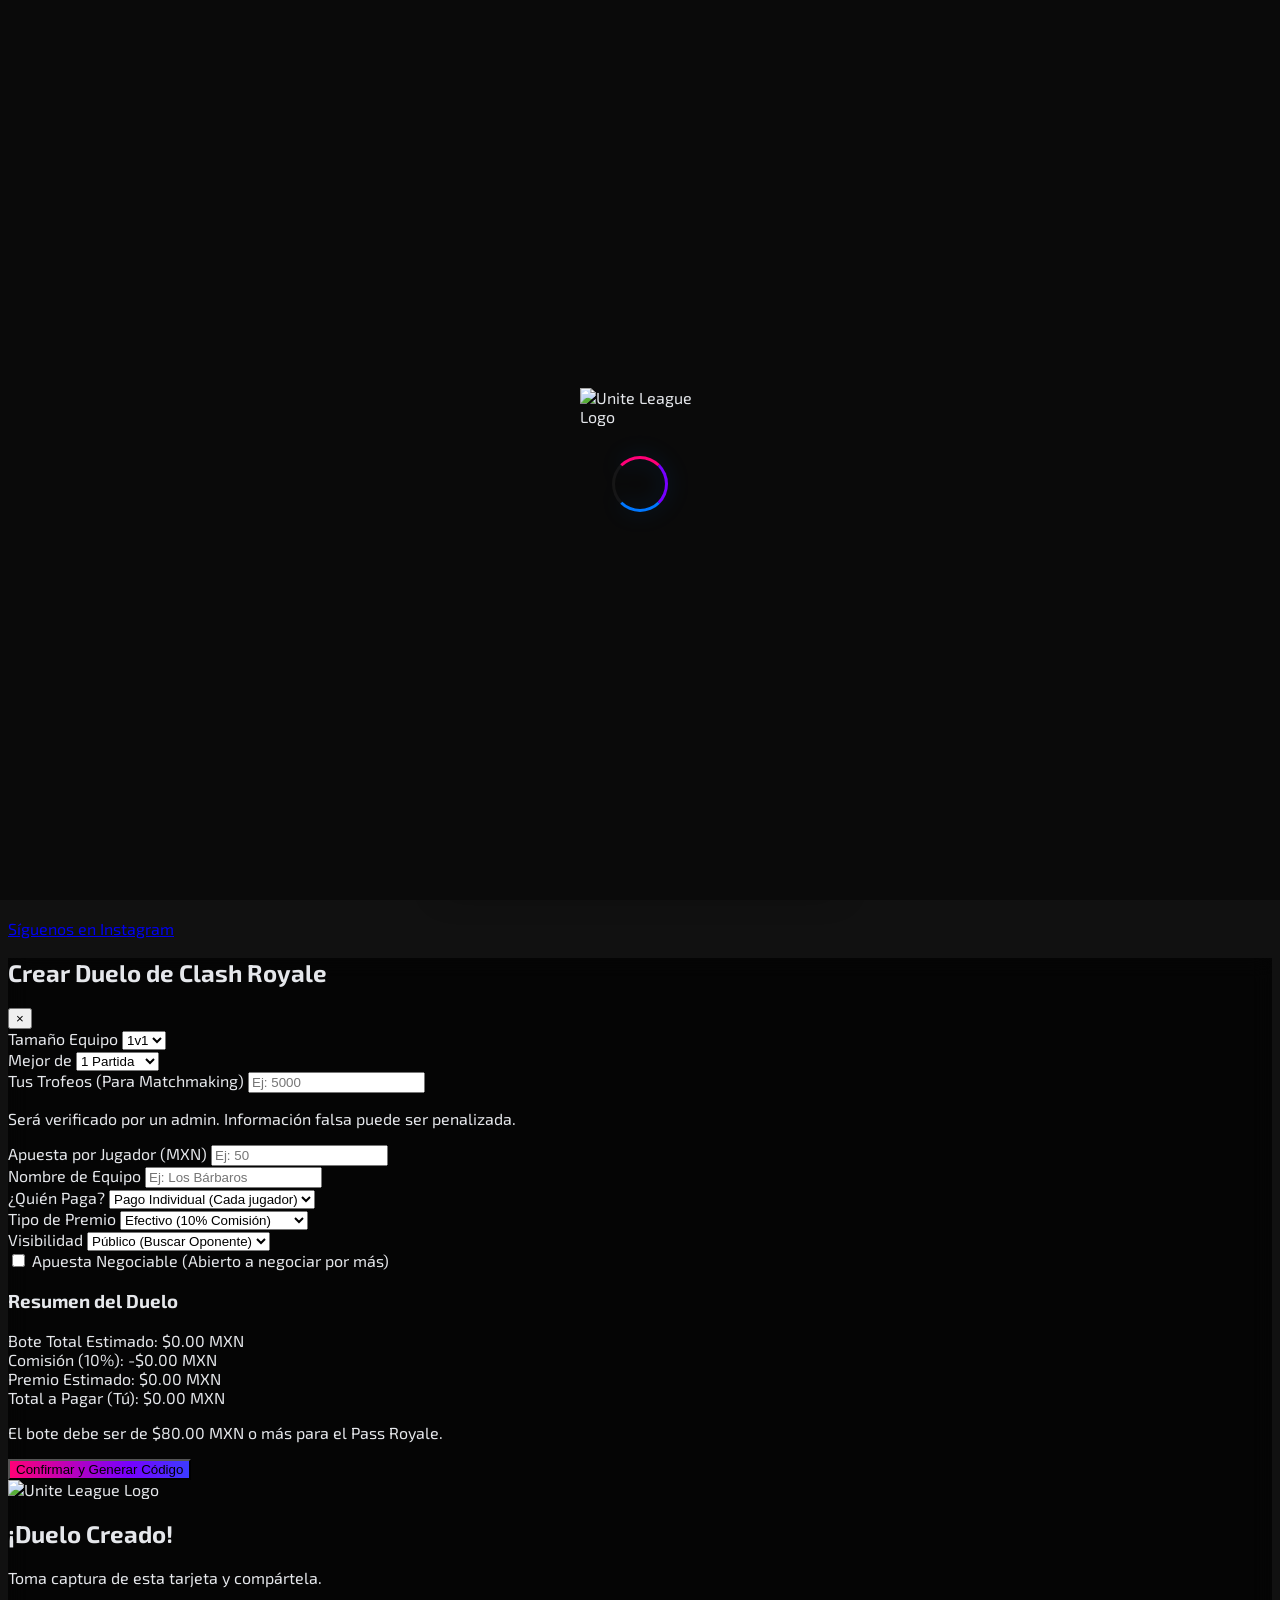
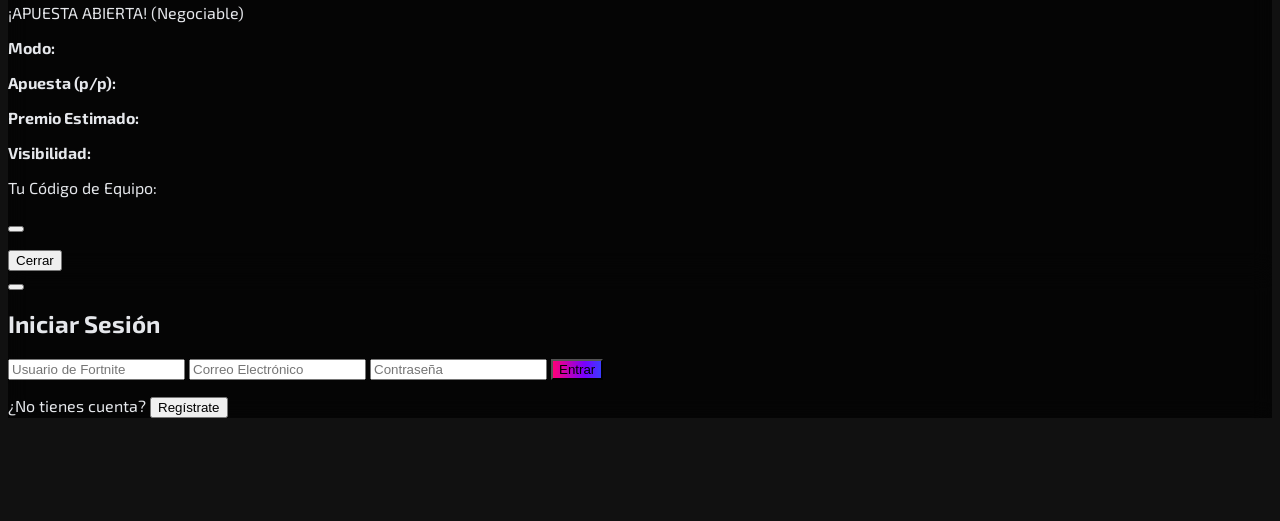
==== commit 3ba51cca: "Add files via upload" ====
--- a/clash.html
+++ b/clash.html
@@ -4,7 +4,12 @@
     <meta charset="UTF-8">
     <meta name="viewport" content="width=device-width, initial-scale=1.0">
     <!-- Meta tags para SEO y Vista Previa de Enlaces -->
-    <title>Unite League - Torneos de Clash Royale</title>
+    <title>Clash Royale - Unite League</title>
+    <!-- Favicon & PWA App Manifest -->
+    <link rel="icon" type="image/png" href="https://i.imgur.com/sXTC0BS.png">
+    <link rel="apple-touch-icon" href="https://i.imgur.com/sXTC0BS.png">
+    <link rel="manifest" href="manifest.json">
+    <meta name="theme-color" content="#3b82f6">
     <meta name="description" content="Participa en torneos de Clash Royale, crea duelos 1v1 y 2v2, y gana premios en efectivo o el Pass Royale.">
     <meta property="og:title" content="Unite League - Torneos de Clash Royale">
     <meta property="og:description" content="Participa en torneos de Clash Royale, crea duelos 1v1 y 2v2, y gana premios en efectivo o el Pass Royale.">
